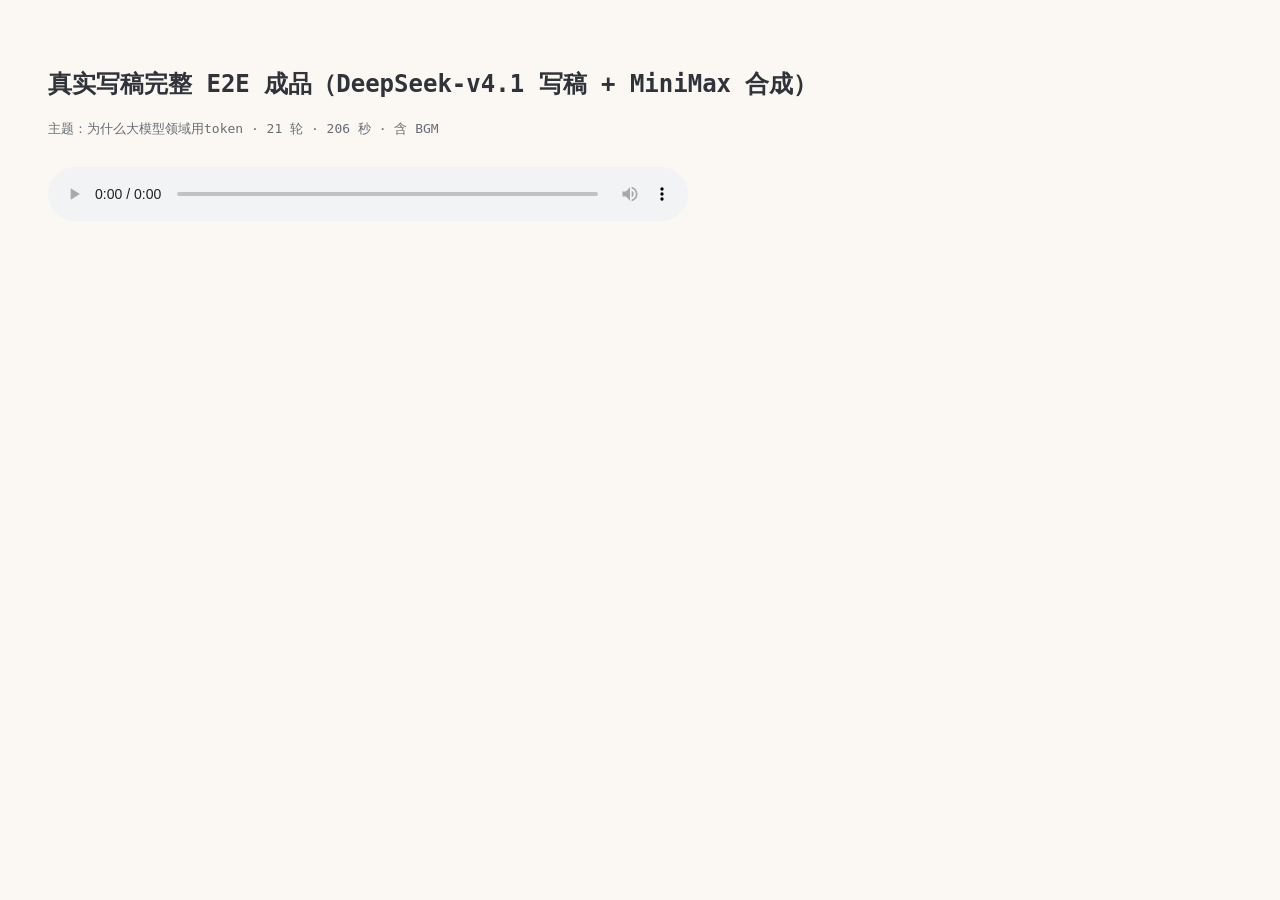
==== webapp/static/ai_final_player.html @ 401aee95 "fix(audio)+feat(ui): 哔声根因修复（MiniMax 特殊符号净化器）+ 设计音色自动转正 + 播放器/音效区重设计落地 - 哔声根因：LLM 稿中「——」「……」等不可发音符号被 " ====
<!doctype html><html><head><meta charset="utf-8"><title>真实写稿成品</title>
<style>body{font-family:Consolas,monospace;background:#FBF8F3;padding:40px}
h2{color:#30343A}.tip{color:#676D76;font-size:13px}audio{width:640px;margin:16px 0}</style></head>
<body><h2>真实写稿完整 E2E 成品（DeepSeek-v4.1 写稿 + MiniMax 合成）</h2>
<p class="tip">主题：为什么大模型领域用token · 21 轮 · 206 秒 · 含 BGM</p>
<audio controls src="/static/compare/ai_written_final.m4a"></audio>
</body></html>
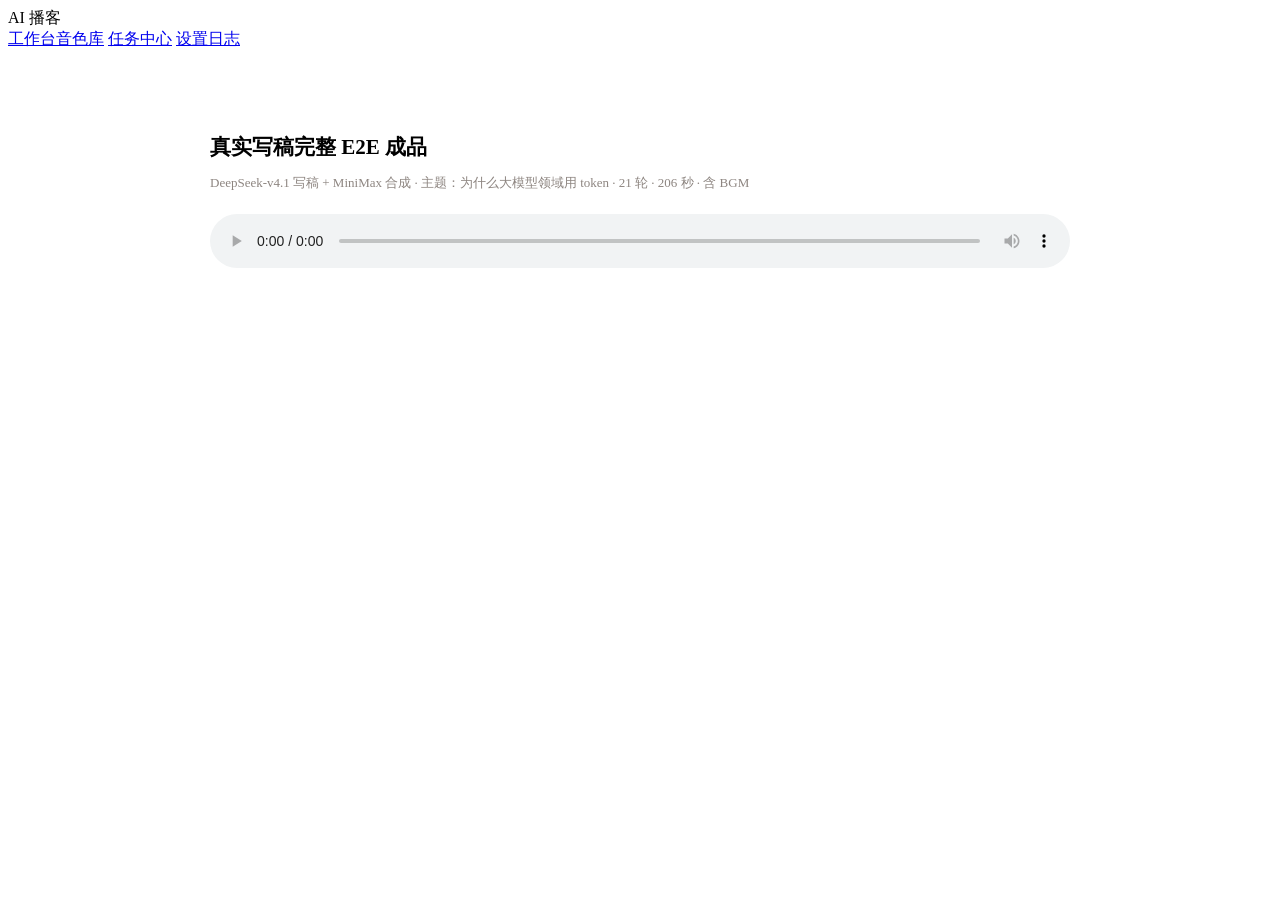
==== commit 10f3eaa7: "feat(ui): 暖橙主题与创作账号体系落地 - 统一工作台、音色库、任务中心、设置、日志、任务详情等页面的暖橙视觉与布局 - 新增本机创作账号创建、切换、重命名、删除及任务/音色/模板隔离 - 新" ====
--- a/webapp/static/ai_final_player.html
+++ b/webapp/static/ai_final_player.html
@@ -1,7 +1,35 @@
-<!doctype html><html><head><meta charset="utf-8"><title>真实写稿成品</title>
-<style>body{font-family:Consolas,monospace;background:#FBF8F3;padding:40px}
-h2{color:#30343A}.tip{color:#676D76;font-size:13px}audio{width:640px;margin:16px 0}</style></head>
-<body><h2>真实写稿完整 E2E 成品（DeepSeek-v4.1 写稿 + MiniMax 合成）</h2>
-<p class="tip">主题：为什么大模型领域用token · 21 轮 · 206 秒 · 含 BGM</p>
-<audio controls src="/static/compare/ai_written_final.m4a"></audio>
-</body></html>
+<!doctype html>
+<html lang="zh-CN">
+<head>
+<meta charset="utf-8">
+<meta name="viewport" content="width=device-width, initial-scale=1">
+<title>真实写稿成品 · AI 播客</title>
+<link rel="stylesheet" href="/static/style.css?v=0.17">
+<link rel="stylesheet" href="/static/duo.css?v=0.17">
+<link rel="stylesheet" href="/static/final.css?v=0.17">
+<link rel="stylesheet" href="/static/dropdown.css?v=0.17">
+<script src="/static/dropdown.js?v=0.17" defer></script>
+<link rel="stylesheet" href="/static/warm.css?v=0.17">
+<script src="/static/creator.js?v=0.17" defer></script>
+<style>
+.final-wrap{max-width:920px;margin:0 auto;padding:36px 32px}.final-card{padding:30px}.final-card h1{font-size:21px;margin-bottom:8px}.final-card .tip{color:#8d8580;font-size:13px;margin-bottom:22px}.final-card audio{width:100%;margin:0}
+</style>
+</head>
+<body>
+<header class="topbar">
+  <div class="logo">AI 播客</div>
+  <nav>
+    <a href="/">工作台</a><a href="/voices?v=0.17">音色库</a>
+    <a class="active" href="/tasks?v=0.17">任务中心</a>
+    <a href="/settings?v=0.17">设置</a><a href="/logs?v=0.17">日志</a>
+  </nav>
+</header>
+<main class="final-wrap">
+  <section class="card final-card">
+    <h1>真实写稿完整 E2E 成品</h1>
+    <p class="tip">DeepSeek-v4.1 写稿 + MiniMax 合成 · 主题：为什么大模型领域用 token · 21 轮 · 206 秒 · 含 BGM</p>
+    <audio controls src="/static/compare/ai_written_final.m4a"></audio>
+  </section>
+</main>
+</body>
+</html>
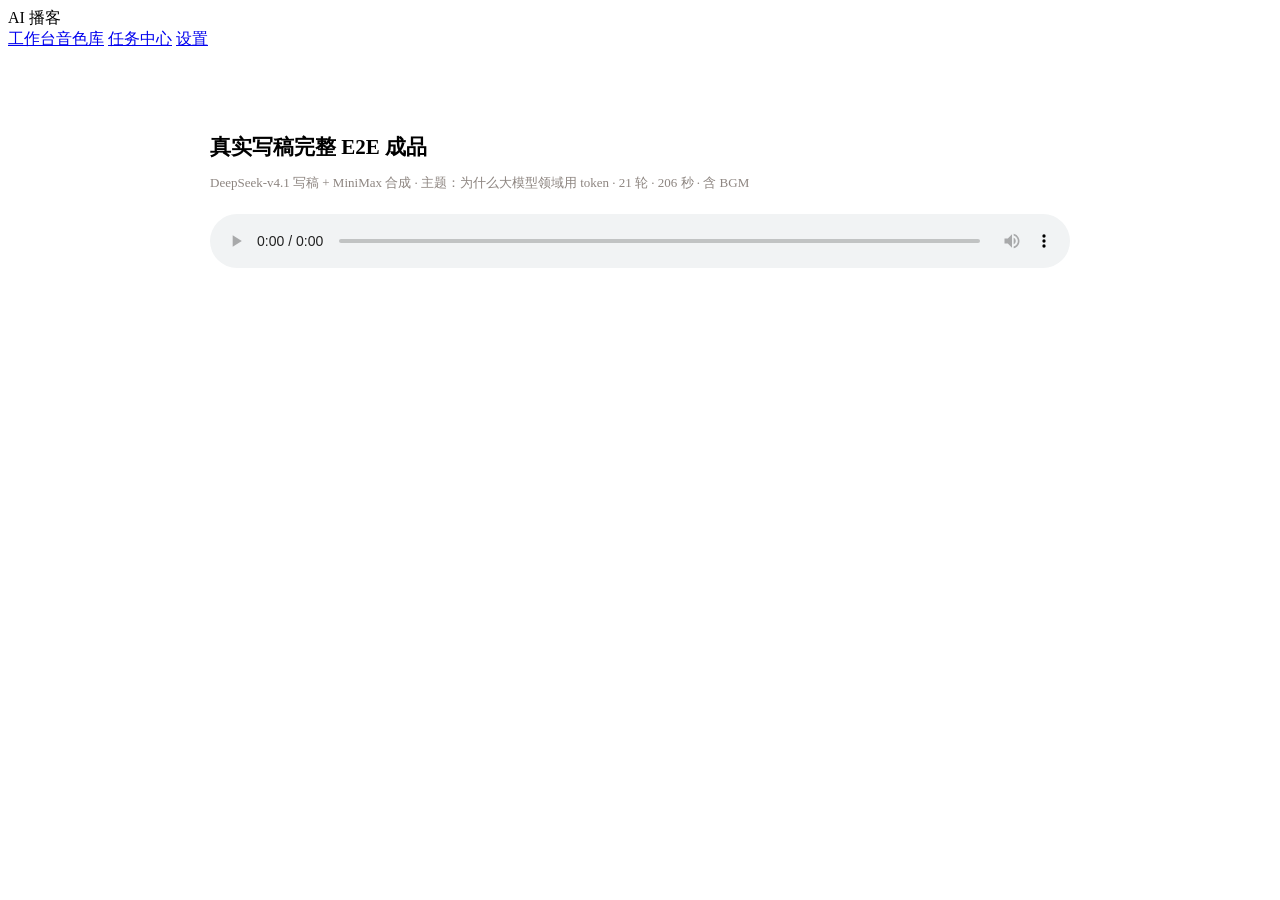
==== commit 9a8bd6a5: "feat(crisp+prompt+ux): 利落化变速链 + kaikou 经验进系统提示词 + 账号删除入口 + 日志前端隐藏 小雅声音"黏糊拖沓"根因与修复（postprocess/crisp." ====
--- a/webapp/static/ai_final_player.html
+++ b/webapp/static/ai_final_player.html
@@ -4,13 +4,13 @@
 <meta charset="utf-8">
 <meta name="viewport" content="width=device-width, initial-scale=1">
 <title>真实写稿成品 · AI 播客</title>
-<link rel="stylesheet" href="/static/style.css?v=0.17">
-<link rel="stylesheet" href="/static/duo.css?v=0.17">
-<link rel="stylesheet" href="/static/final.css?v=0.17">
-<link rel="stylesheet" href="/static/dropdown.css?v=0.17">
-<script src="/static/dropdown.js?v=0.17" defer></script>
-<link rel="stylesheet" href="/static/warm.css?v=0.17">
-<script src="/static/creator.js?v=0.17" defer></script>
+<link rel="stylesheet" href="/static/style.css?v=0.20">
+<link rel="stylesheet" href="/static/duo.css?v=0.20">
+<link rel="stylesheet" href="/static/final.css?v=0.20">
+<link rel="stylesheet" href="/static/dropdown.css?v=0.20">
+<script src="/static/dropdown.js?v=0.20" defer></script>
+<link rel="stylesheet" href="/static/warm.css?v=0.20">
+<script src="/static/creator.js?v=0.20" defer></script>
 <style>
 .final-wrap{max-width:920px;margin:0 auto;padding:36px 32px}.final-card{padding:30px}.final-card h1{font-size:21px;margin-bottom:8px}.final-card .tip{color:#8d8580;font-size:13px;margin-bottom:22px}.final-card audio{width:100%;margin:0}
 </style>
@@ -19,9 +19,9 @@
 <header class="topbar">
   <div class="logo">AI 播客</div>
   <nav>
-    <a href="/">工作台</a><a href="/voices?v=0.17">音色库</a>
-    <a class="active" href="/tasks?v=0.17">任务中心</a>
-    <a href="/settings?v=0.17">设置</a><a href="/logs?v=0.17">日志</a>
+    <a href="/">工作台</a><a href="/voices?v=0.20">音色库</a>
+    <a class="active" href="/tasks?v=0.20">任务中心</a>
+    <a href="/settings?v=0.20">设置</a>
   </nav>
 </header>
 <main class="final-wrap">
